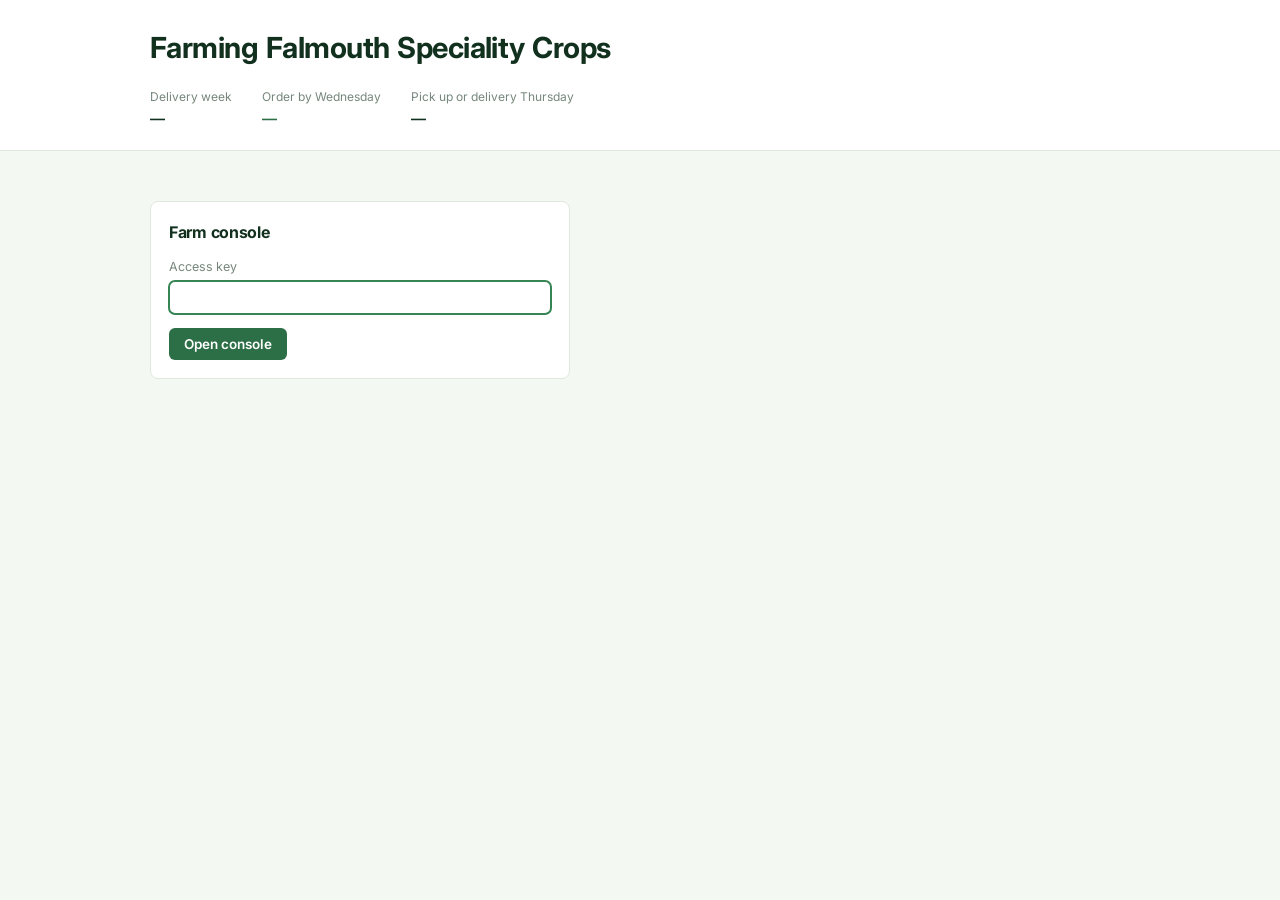
==== admin.html @ c874ed72 "Add order system: restaurant form, farm console, Apps Script backend Static GitHub Pages frontend ta" ====
<!DOCTYPE html>
<html lang="en">
<head>
<meta charset="utf-8">
<meta name="viewport" content="width=device-width, initial-scale=1">
<title>Farm console &mdash; Farming Falmouth Speciality Crops</title>
<link rel="preconnect" href="https://fonts.googleapis.com">
<link rel="preconnect" href="https://fonts.gstatic.com" crossorigin>
<link href="https://fonts.googleapis.com/css2?family=Inter:wght@400;500;600;700&display=swap" rel="stylesheet">
<link rel="stylesheet" href="assets/app.css">
</head>
<body>
<header class="top">
  <div class="in">
    <h1>Farming Falmouth Speciality Crops</h1>
    <div class="dates">
      <div class="date"><span class="lab">Delivery week</span><b id="dWeek">&mdash;</b></div>
      <div class="date flag"><span class="lab">Order by Wednesday</span><b id="dOrder">&mdash;</b></div>
      <div class="date"><span class="lab">Pick up or delivery Thursday</span><b id="dDeliver">&mdash;</b></div>
    </div>
  </div>
  <nav class="tabs" id="tabs" role="tablist">
    <button role="tab" data-tab="settings" aria-selected="true">This week's offerings</button>
    <button role="tab" data-tab="form" aria-selected="false">Order form preview</button>
    <button role="tab" data-tab="orders" aria-selected="false">Orders</button>
  </nav>
</header>
<main id="view"><div class="empty">Loading&hellip;</div></main>
<script>const MODE = "admin";</script>
<script src="assets/config.js"></script>
<script src="assets/app.js"></script>
</body>
</html>
---- assets/app.css ----
:root{
  --bg:#F4F8F2;
  --card:#FFFFFF;
  --ink:#12301E;
  --body:#41544A;
  --muted:#77877D;
  --line:#DFE9DC;
  --line-soft:#EDF3EB;
  --g700:#2C6E45;
  --g600:#378554;
  --g100:#E3F0E4;
  --g050:#F0F7EF;
  --warn:#9A5B12;
  --warn-bg:#FBF1E2;
  --stop:#9E3B24;
  --stop-bg:#FBEDE9;
  --on-accent:#FFFFFF;
  --r:8px;
}
@media (prefers-color-scheme:dark){
  :root:not([data-theme="light"]){
    --bg:#0E1610; --card:#161F19; --ink:#E7F0E7; --body:#B4C4B8; --muted:#8A9B8F;
    --line:#28352B; --line-soft:#1E2A21; --g700:#6FBF8C; --g600:#63B180;
    --g100:#1E3325; --g050:#18261C; --warn:#D9A25E; --warn-bg:#2B2216;
    --stop:#E08469; --stop-bg:#2E1E19; --on-accent:#0E1610;
  }
}
:root[data-theme="dark"]{
  --bg:#0E1610; --card:#161F19; --ink:#E7F0E7; --body:#B4C4B8; --muted:#8A9B8F;
  --line:#28352B; --line-soft:#1E2A21; --g700:#6FBF8C; --g600:#63B180;
  --g100:#1E3325; --g050:#18261C; --warn:#D9A25E; --warn-bg:#2B2216;
  --stop:#E08469; --stop-bg:#2E1E19; --on-accent:#0E1610;
}
*{box-sizing:border-box}
html{-webkit-text-size-adjust:100%}
body{
  margin:0;background:var(--bg);color:var(--ink);
  font-family:Inter,-apple-system,BlinkMacSystemFont,"Segoe UI",sans-serif;
  font-size:15px;line-height:1.5;font-variant-numeric:tabular-nums;
  -webkit-font-smoothing:antialiased;
}
button,input,select,textarea{font-family:inherit}
h1,h2,h3{margin:0;letter-spacing:-.018em}

/* ============ masthead ============ */
.top{background:var(--card);border-bottom:1px solid var(--line)}
.top .in{max-width:1020px;margin:0 auto;padding:26px 20px 0}
.top h1{font-size:clamp(21px,3.6vw,29px);font-weight:700}
.dates{display:flex;flex-wrap:wrap;gap:30px;margin:18px 0 0;padding-bottom:20px}
.date .lab{display:block;font-size:12px;color:var(--muted);margin-bottom:2px}
.date b{font-size:15px;font-weight:600}
.date.flag b{color:var(--g700)}

/* tabs */
.tabs{max-width:1020px;margin:0 auto;padding:0 20px;display:flex;gap:2px}
.tabs button{
  border:0;background:transparent;color:var(--body);cursor:pointer;
  font-size:14px;font-weight:500;padding:11px 14px;border-bottom:2px solid transparent;
  margin-bottom:-1px;
}
.tabs button:hover{color:var(--ink)}
.tabs button[aria-selected="true"]{color:var(--g700);font-weight:600;border-bottom-color:var(--g700)}
.tabs button:focus-visible{outline:2px solid var(--g600);outline-offset:-3px;border-radius:4px}

/* ============ layout ============ */
main{max-width:1020px;margin:0 auto;padding:26px 20px 140px}
.lede{color:var(--body);font-size:14px;margin:0 0 22px;max-width:64ch}

.section{margin-bottom:26px}
.section-head{display:flex;align-items:baseline;gap:12px;margin-bottom:10px}
.section-head h2{font-size:16px;font-weight:600}
.count{font-size:13px;color:var(--muted)}
.panel{background:var(--card);border:1px solid var(--line);border-radius:var(--r);overflow:hidden}

/* farmer rows */
.frow{
  display:grid;grid-template-columns:186px 1fr 116px 104px 152px;
  gap:14px;align-items:center;padding:12px 16px;border-bottom:1px solid var(--line-soft);
}
.frow:last-of-type{border-bottom:0}
.frow.on{background:var(--g050)}
.cropname{font-weight:600;font-size:15px}
.frow.off .cropname{color:var(--muted);font-weight:500}

.toggle{
  display:inline-flex;align-items:center;gap:8px;width:100%;
  border:1px solid var(--line);background:var(--card);color:var(--muted);
  padding:8px 12px;border-radius:99px;cursor:pointer;font-size:13px;font-weight:600;
  text-align:left;
}
.toggle .dot{
  width:17px;height:17px;border-radius:50%;border:1.5px solid var(--line);flex:none;
  display:grid;place-items:center;font-size:11px;color:transparent;line-height:1;
}
.toggle[aria-pressed="true"]{background:var(--g700);border-color:var(--g700);color:var(--on-accent)}
.toggle[aria-pressed="true"] .dot{background:var(--on-accent);border-color:var(--on-accent);color:var(--g700)}
.toggle:focus-visible{outline:2px solid var(--g600);outline-offset:2px}

.inp{
  width:100%;padding:7px 9px;font-size:14px;border:1px solid var(--line);
  border-radius:6px;background:var(--card);color:var(--ink);
}
.inp:focus{outline:2px solid var(--g600);outline-offset:-1px;border-color:transparent}
.inp:disabled{opacity:.4;cursor:not-allowed}
.money{display:flex;align-items:center;gap:5px;color:var(--muted);font-size:14px}
.fieldlab{display:none}

.addbtn{
  display:block;width:100%;text-align:left;padding:12px 16px;border:0;
  background:var(--card);border-top:1px solid var(--line-soft);
  color:var(--g700);font-size:13.5px;font-weight:600;cursor:pointer
}
.addbtn:hover{background:var(--g050)}
.addbtn:focus-visible{outline:2px solid var(--g600);outline-offset:-3px}
.addform{padding:14px 16px;background:var(--g050);border-top:1px solid var(--line-soft);
  display:grid;grid-template-columns:1fr 116px 104px auto auto;gap:10px;align-items:end}
.addform label{display:block;font-size:12px;color:var(--muted);margin-bottom:4px}
.btn{
  border:0;border-radius:6px;padding:8px 15px;font-size:13.5px;font-weight:600;cursor:pointer;
  background:var(--g700);color:var(--on-accent)
}
.btn.ghost{background:transparent;color:var(--body);border:1px solid var(--line)}
.btn:focus-visible{outline:2px solid var(--g600);outline-offset:2px}
.btn:disabled{opacity:.35;cursor:not-allowed}

/* chef rows */
.crow{
  display:grid;grid-template-columns:1fr 148px 96px 86px;gap:14px;align-items:center;
  padding:13px 16px;border-bottom:1px solid var(--line-soft)
}
.crow:last-child{border-bottom:0}
.crow .sub{font-size:13px;color:var(--muted);margin-top:2px}
.stock{font-size:12.5px;font-weight:600;color:var(--g700)}
.stock.low{color:var(--warn)}
.stock.out{color:var(--stop)}
.stock.any{color:var(--muted);font-weight:400}
.line{text-align:right;font-weight:600}
.line.zero{color:var(--muted);font-weight:400}
.crow.sold{opacity:.55}

/* order panel */
.orderbox{background:var(--card);border:1px solid var(--line);border-radius:var(--r);padding:18px;margin-top:24px}
.orderbox h2{font-size:16px;margin-bottom:14px}
.grid2{display:grid;grid-template-columns:1fr 1fr;gap:14px}
.f label{display:block;font-size:12.5px;color:var(--muted);margin-bottom:4px}
.f.wide{grid-column:1/-1}
textarea.inp{min-height:62px;resize:vertical}
.radio-group{display:flex;gap:20px;padding:7px 0}
.radio-label{display:flex;align-items:center;gap:7px;cursor:pointer;font-size:14px}
.radio-label input[type=radio]{accent-color:var(--g700);width:15px;height:15px;flex:none}
.check-label{display:flex;align-items:flex-start;gap:8px;cursor:pointer;font-size:13.5px;line-height:1.5;color:var(--body)}
.check-label input[type=checkbox]{accent-color:var(--g700);width:15px;height:15px;margin-top:2px;flex:none}

.stickybar{
  position:sticky;bottom:0;margin:22px -20px -140px;padding:14px 20px;
  background:var(--card);border-top:1px solid var(--line);
  display:flex;align-items:center;justify-content:space-between;gap:16px;flex-wrap:wrap
}
.stickybar .tot{font-size:22px;font-weight:700}
.stickybar .tot small{display:block;font-size:12.5px;font-weight:400;color:var(--muted)}
.btn.big{padding:12px 26px;font-size:15px}

/* orders table */
.toolbar{display:flex;gap:10px;align-items:center;flex-wrap:wrap;margin-bottom:14px}
.stat{background:var(--card);border:1px solid var(--line);border-radius:var(--r);padding:12px 16px}
.stat .lab{display:block;font-size:12px;color:var(--muted)}
.stat b{font-size:19px;font-weight:700}
.stats{display:flex;gap:12px;flex-wrap:wrap;margin-bottom:18px}
.scroll{overflow-x:auto;background:var(--card);border:1px solid var(--line);border-radius:var(--r)}
table{border-collapse:collapse;width:100%;font-size:13px;min-width:1100px}
th{text-align:left;font-weight:600;color:var(--muted);font-size:12px;padding:10px 14px;
   border-bottom:1px solid var(--line);white-space:nowrap;position:sticky;top:0;background:var(--card)}
td{padding:9px 14px;border-bottom:1px solid var(--line-soft);white-space:nowrap}
td.addr{white-space:normal;max-width:200px}
tbody tr:last-child td{border-bottom:0}
.num{text-align:right}

.empty{padding:44px 20px;text-align:center;color:var(--muted);font-size:14px}
.empty b{display:block;color:var(--ink);font-size:16px;font-weight:600;margin-bottom:5px}
.notice{padding:11px 14px;border-radius:6px;font-size:13.5px;margin-bottom:18px}
.notice.warn{background:var(--warn-bg);color:var(--warn)}
.notice.err{background:var(--stop-bg);color:var(--stop)}
.done{background:var(--card);border:1px solid var(--line);border-radius:var(--r);
  padding:40px 24px;text-align:center}
.done b{display:block;font-size:20px;font-weight:700;margin-bottom:6px}
.done p{color:var(--body);margin:0 0 18px}

@media (max-width:820px){
  .frow{grid-template-columns:1fr 1fr;row-gap:10px;padding:14px 16px}
  .frow .toggle{grid-column:1/-1}
  .frow .cropname-cell{grid-column:1/-1}
  .fieldlab{display:block;font-size:11.5px;color:var(--muted);margin-bottom:3px}
  .addform{grid-template-columns:1fr 1fr}
  .addform .wide{grid-column:1/-1}
  .crow{grid-template-columns:1fr 92px;row-gap:8px}
  .crow .stockcell{grid-column:1;font-size:12px}
  .crow .line{grid-column:2;text-align:right}
  .grid2{grid-template-columns:1fr}
  .dates{gap:20px}
}
@media (prefers-reduced-motion:reduce){*{transition:none!important}}
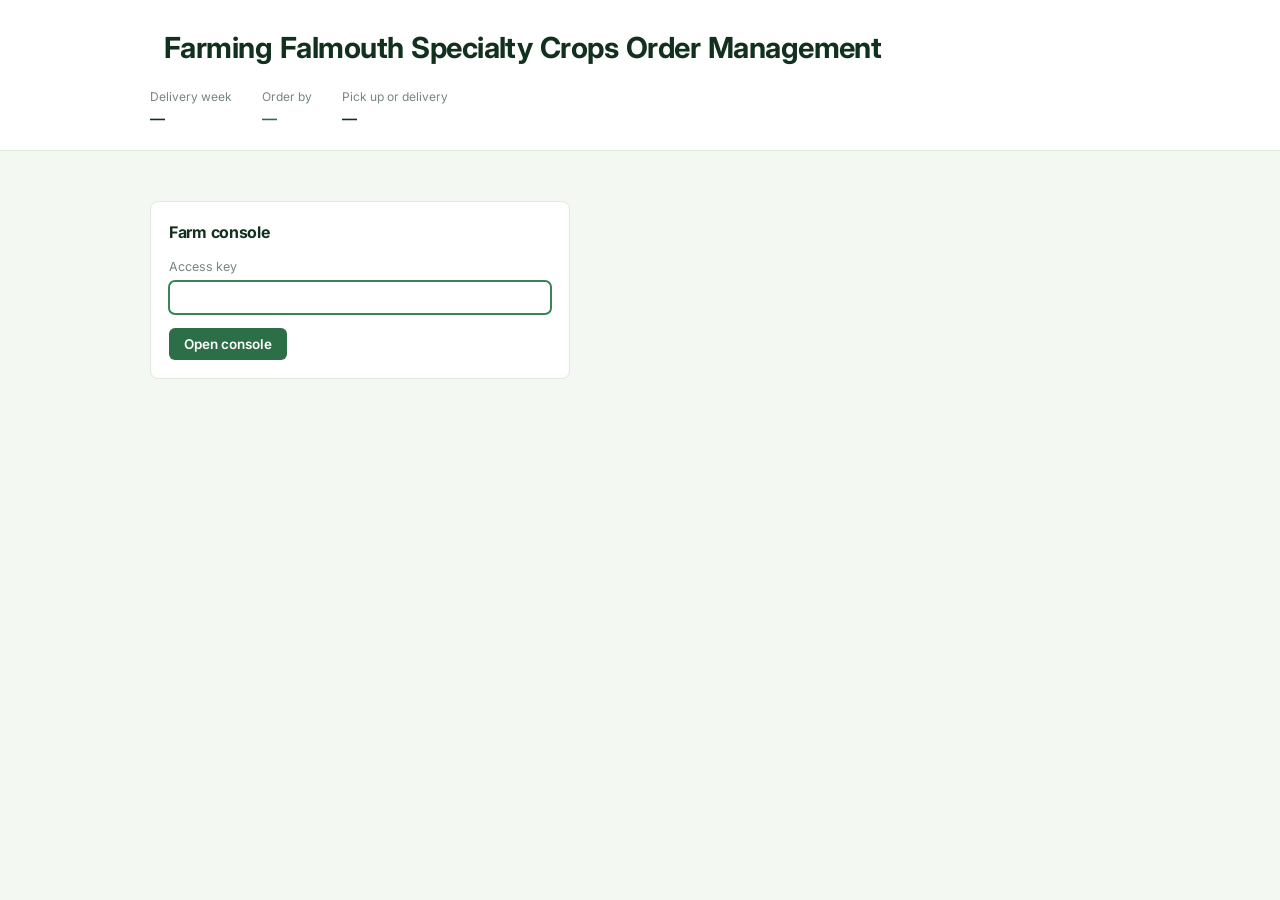
==== commit 33991074: "Overhaul customer form, fix order total bug, standardize spelling Backend: fix placeOrder_ total usi" ====
--- a/admin.html
+++ b/admin.html
@@ -3,25 +3,33 @@
 <head>
 <meta charset="utf-8">
 <meta name="viewport" content="width=device-width, initial-scale=1">
-<title>Farm console &mdash; Farming Falmouth Speciality Crops</title>
+<title>Farm console &mdash; Farming Falmouth Specialty Crops</title>
 <link rel="preconnect" href="https://fonts.googleapis.com">
 <link rel="preconnect" href="https://fonts.gstatic.com" crossorigin>
 <link href="https://fonts.googleapis.com/css2?family=Inter:wght@400;500;600;700&display=swap" rel="stylesheet">
+<link rel="icon" href="public/favicon.ico">
 <link rel="stylesheet" href="assets/app.css">
 </head>
 <body>
 <header class="top">
   <div class="in">
-    <h1>Farming Falmouth Speciality Crops</h1>
+    <div class="brand">
+      <picture>
+        <source srcset="assets/logo.svg" type="image/svg+xml">
+        <img src="assets/logo.png" alt="" class="logo" onerror="this.style.display='none'">
+      </picture>
+      <h1>Farming Falmouth Specialty Crops Order Management</h1>
+    </div>
     <div class="dates">
       <div class="date"><span class="lab">Delivery week</span><b id="dWeek">&mdash;</b></div>
-      <div class="date flag"><span class="lab">Order by Wednesday</span><b id="dOrder">&mdash;</b></div>
-      <div class="date"><span class="lab">Pick up or delivery Thursday</span><b id="dDeliver">&mdash;</b></div>
+      <div class="date flag"><span class="lab" id="labOrder">Order by</span><b id="dOrder">&mdash;</b></div>
+      <div class="date"><span class="lab" id="labDeliver">Pick up or delivery</span><b id="dDeliver">&mdash;</b></div>
     </div>
   </div>
   <nav class="tabs" id="tabs" role="tablist">
     <button role="tab" data-tab="settings" aria-selected="true">This week's offerings</button>
     <button role="tab" data-tab="form" aria-selected="false">Order form preview</button>
+    <button role="tab" data-tab="summary" aria-selected="false">Weekly summary</button>
     <button role="tab" data-tab="orders" aria-selected="false">Orders</button>
   </nav>
 </header>
--- a/assets/app.css
+++ b/assets/app.css
@@ -46,6 +46,8 @@
 .top{background:var(--card);border-bottom:1px solid var(--line)}
 .top .in{max-width:1020px;margin:0 auto;padding:26px 20px 0}
 .top h1{font-size:clamp(21px,3.6vw,29px);font-weight:700}
+.brand{display:flex;align-items:center;gap:14px}
+.logo{height:22px;width:auto;flex:none}
 .dates{display:flex;flex-wrap:wrap;gap:30px;margin:18px 0 0;padding-bottom:20px}
 .date .lab{display:block;font-size:12px;color:var(--muted);margin-bottom:2px}
 .date b{font-size:15px;font-weight:600}
@@ -74,8 +76,13 @@
 
 /* farmer rows */
 .frow{
-  display:grid;grid-template-columns:186px 1fr 116px 104px 152px;
+  display:grid;grid-template-columns:220px 1fr 116px 104px 152px;
   gap:14px;align-items:center;padding:12px 16px;border-bottom:1px solid var(--line-soft);
+}
+.frow-head{
+  display:grid;grid-template-columns:220px 1fr 116px 104px 152px;
+  gap:14px;padding:7px 16px;border-bottom:1px solid var(--line-soft);
+  font-size:11.5px;font-weight:600;color:var(--muted);background:var(--card);
 }
 .frow:last-of-type{border-bottom:0}
 .frow.on{background:var(--g050)}
@@ -120,6 +127,11 @@
   background:var(--g700);color:var(--on-accent)
 }
 .btn.ghost{background:transparent;color:var(--body);border:1px solid var(--line)}
+.save-footer{display:flex;align-items:center;justify-content:space-between;gap:16px;margin-top:20px;padding:14px 0;border-top:1px solid var(--line)}
+.savemsg{font-size:13px}
+.savemsg.saving{color:var(--muted)}
+.savemsg.ok{color:var(--g700)}
+.savemsg.err{color:var(--stop)}
 .btn:focus-visible{outline:2px solid var(--g600);outline-offset:2px}
 .btn:disabled{opacity:.35;cursor:not-allowed}
 
@@ -150,6 +162,14 @@
 .radio-label input[type=radio]{accent-color:var(--g700);width:15px;height:15px;flex:none}
 .check-label{display:flex;align-items:flex-start;gap:8px;cursor:pointer;font-size:13.5px;line-height:1.5;color:var(--body)}
 .check-label input[type=checkbox]{accent-color:var(--g700);width:15px;height:15px;margin-top:2px;flex:none}
+abbr.req{text-decoration:none;color:var(--stop);font-style:normal}
+.ferr{color:var(--stop);font-size:12.5px;margin-top:3px;min-height:1.2em}
+.intro-block{margin:0 0 24px}
+.intro-block p{margin:0 0 10px;font-size:14px;color:var(--body)}
+.intro-block p:last-child{margin-bottom:0}
+.intro-block a{color:var(--g700)}
+.pay-note{font-size:13.5px;color:var(--body);margin:0 0 16px}
+.order-ref{font-size:13px;color:var(--muted);margin:8px 0 18px}
 
 .stickybar{
   position:sticky;bottom:0;margin:22px -20px -140px;padding:14px 20px;
@@ -172,6 +192,10 @@
    border-bottom:1px solid var(--line);white-space:nowrap;position:sticky;top:0;background:var(--card)}
 td{padding:9px 14px;border-bottom:1px solid var(--line-soft);white-space:nowrap}
 td.addr{white-space:normal;max-width:200px}
+td.dim{color:var(--muted)}
+.sumrow td{border-top:2px solid var(--line);background:var(--g050)}
+.colsub{font-size:11px;font-weight:400;color:var(--muted);margin-top:2px}
+.colsub.addr{white-space:normal;max-width:180px}
 tbody tr:last-child td{border-bottom:0}
 .num{text-align:right}
 
@@ -187,6 +211,7 @@
 
 @media (max-width:820px){
   .frow{grid-template-columns:1fr 1fr;row-gap:10px;padding:14px 16px}
+  .frow-head{display:none}
   .frow .toggle{grid-column:1/-1}
   .frow .cropname-cell{grid-column:1/-1}
   .fieldlab{display:block;font-size:11.5px;color:var(--muted);margin-bottom:3px}
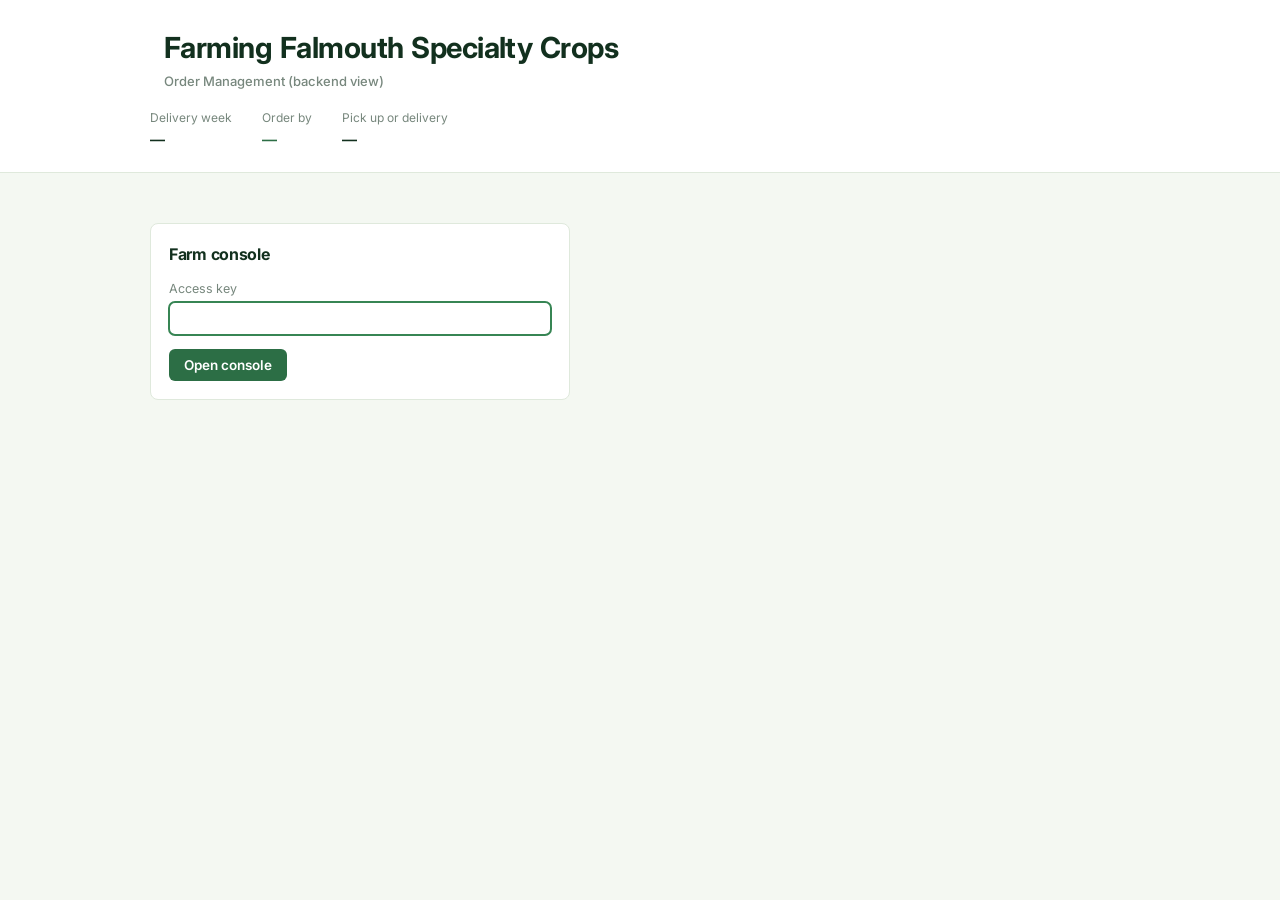
==== commit 61e0fe5a: "Revise page titles and add subtitle line to both pages Browser titles now lead with the differentiat" ====
--- a/admin.html
+++ b/admin.html
@@ -3,7 +3,7 @@
 <head>
 <meta charset="utf-8">
 <meta name="viewport" content="width=device-width, initial-scale=1">
-<title>Farm console &mdash; Farming Falmouth Specialty Crops</title>
+<title>Order Management — Farming Falmouth Specialty Crops</title>
 <link rel="preconnect" href="https://fonts.googleapis.com">
 <link rel="preconnect" href="https://fonts.gstatic.com" crossorigin>
 <link href="https://fonts.googleapis.com/css2?family=Inter:wght@400;500;600;700&display=swap" rel="stylesheet">
@@ -18,7 +18,7 @@
         <source srcset="assets/logo.svg" type="image/svg+xml">
         <img src="assets/logo.png" alt="" class="logo" onerror="this.style.display='none'">
       </picture>
-      <h1>Farming Falmouth Specialty Crops Order Management</h1>
+      <div><h1>Farming Falmouth Specialty Crops</h1><p class="page-sub">Order Management (backend view)</p></div>
     </div>
     <div class="dates">
       <div class="date"><span class="lab">Delivery week</span><b id="dWeek">&mdash;</b></div>
--- a/assets/app.css
+++ b/assets/app.css
@@ -48,6 +48,7 @@
 .top h1{font-size:clamp(21px,3.6vw,29px);font-weight:700}
 .brand{display:flex;align-items:center;gap:14px}
 .logo{height:22px;width:auto;flex:none}
+.page-sub{margin:2px 0 0;font-size:13px;font-weight:500;color:var(--muted)}
 .dates{display:flex;flex-wrap:wrap;gap:30px;margin:18px 0 0;padding-bottom:20px}
 .date .lab{display:block;font-size:12px;color:var(--muted);margin-bottom:2px}
 .date b{font-size:15px;font-weight:600}
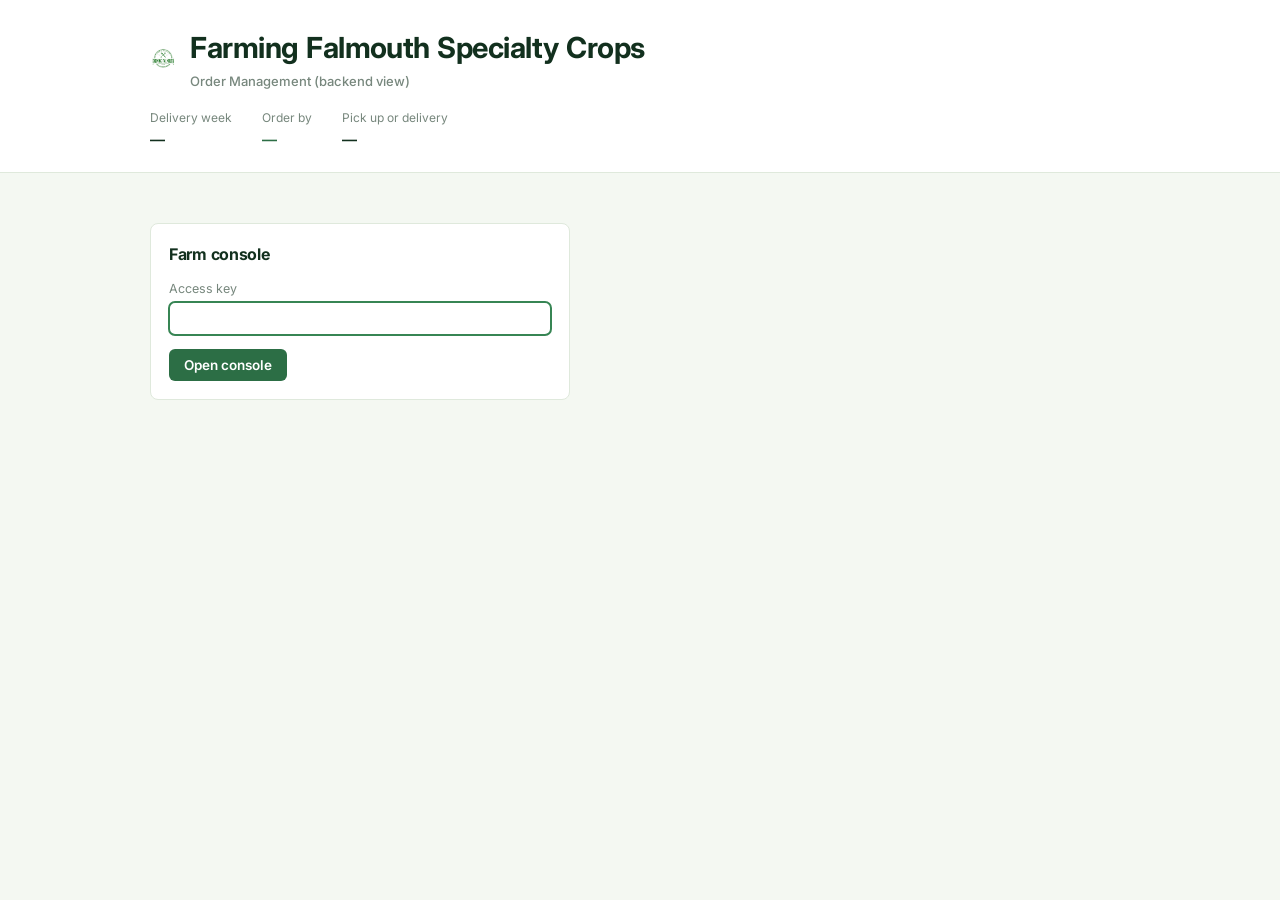
==== commit 0a936c35: "Switch to Squarespace favicon PNG; fix header logo path Favicon is now the crossed-forks mark from t" ====
--- a/admin.html
+++ b/admin.html
@@ -7,17 +7,14 @@
 <link rel="preconnect" href="https://fonts.googleapis.com">
 <link rel="preconnect" href="https://fonts.gstatic.com" crossorigin>
 <link href="https://fonts.googleapis.com/css2?family=Inter:wght@400;500;600;700&display=swap" rel="stylesheet">
-<link rel="icon" href="public/favicon.ico">
+<link rel="icon" type="image/png" href="public/favicon.png">
 <link rel="stylesheet" href="assets/app.css">
 </head>
 <body>
 <header class="top">
   <div class="in">
     <div class="brand">
-      <picture>
-        <source srcset="assets/logo.svg" type="image/svg+xml">
-        <img src="assets/logo.png" alt="" class="logo" onerror="this.style.display='none'">
-      </picture>
+      <img src="public/FF-logo.png" alt="" class="logo">
       <div><h1>Farming Falmouth Specialty Crops</h1><p class="page-sub">Order Management (backend view)</p></div>
     </div>
     <div class="dates">
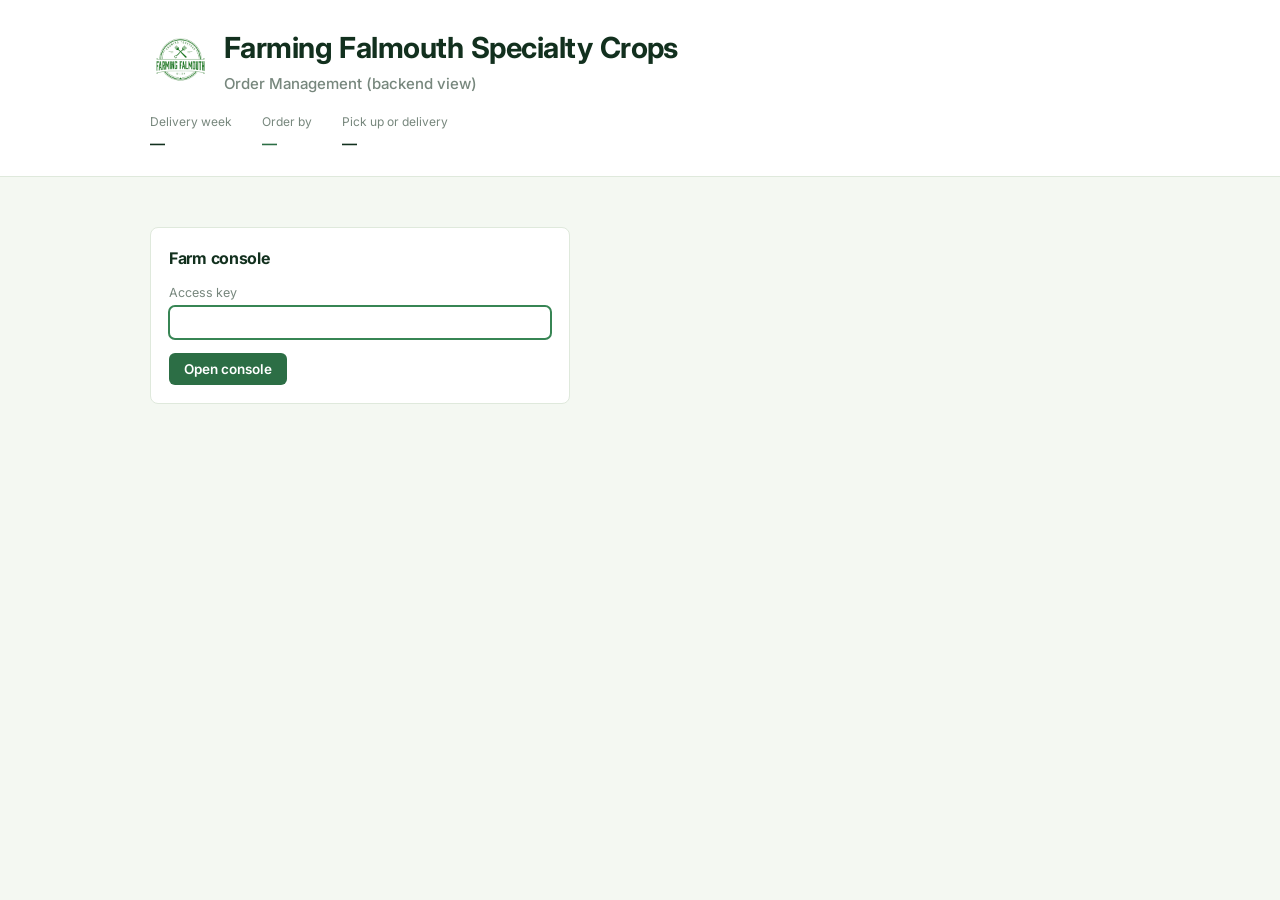
==== commit 116c9c70: "Overhaul weekly summary: merge Orders tab, fix week picker, expandable rows, fulfilled checkbox, Ord" ====
--- a/admin.html
+++ b/admin.html
@@ -27,7 +27,6 @@
     <button role="tab" data-tab="settings" aria-selected="true">This week's offerings</button>
     <button role="tab" data-tab="form" aria-selected="false">Order form preview</button>
     <button role="tab" data-tab="summary" aria-selected="false">Weekly summary</button>
-    <button role="tab" data-tab="orders" aria-selected="false">Orders</button>
   </nav>
 </header>
 <main id="view"><div class="empty">Loading&hellip;</div></main>
--- a/assets/app.css
+++ b/assets/app.css
@@ -47,8 +47,8 @@
 .top .in{max-width:1020px;margin:0 auto;padding:26px 20px 0}
 .top h1{font-size:clamp(21px,3.6vw,29px);font-weight:700}
 .brand{display:flex;align-items:center;gap:14px}
-.logo{height:22px;width:auto;flex:none}
-.page-sub{margin:2px 0 0;font-size:13px;font-weight:500;color:var(--muted)}
+.logo{height:50px;width:auto;flex:none}
+.page-sub{margin:3px 0 0;font-size:15px;font-weight:500;color:var(--muted)}
 .dates{display:flex;flex-wrap:wrap;gap:30px;margin:18px 0 0;padding-bottom:20px}
 .date .lab{display:block;font-size:12px;color:var(--muted);margin-bottom:2px}
 .date b{font-size:15px;font-weight:600}
@@ -200,6 +200,32 @@
 tbody tr:last-child td{border-bottom:0}
 .num{text-align:right}
 
+/* weekly summary — sticky left columns */
+table.sum-tbl{border-collapse:separate;border-spacing:0;min-width:0}
+.st-col{position:sticky;background:var(--card);z-index:1}
+.sum-tbl thead .st-col{z-index:3}
+.st-c0{left:0;width:52px;min-width:52px;max-width:52px}
+.st-c1{left:52px;min-width:160px}
+.st-c2{left:212px;min-width:140px}
+.st-c3{left:352px;min-width:110px}
+.st-c4{left:462px;min-width:90px;box-shadow:2px 0 5px -2px rgba(0,0,0,.12)}
+.sum-row{cursor:pointer}
+.sum-row:hover>td{background:var(--g050)}
+.sum-row:hover>.st-col{background:var(--g050)}
+.sumrow>.st-col{background:var(--g050)}
+.sum-done>td{opacity:.65}
+.chk-cell{text-align:center;cursor:default}
+.expand-hint{font-size:11px;color:var(--g700);margin-top:2px}
+/* expandable detail row */
+.detail-row .detail-cell{padding:0;background:var(--g050)}
+.detail-box{padding:16px 20px;display:flex;flex-wrap:wrap;gap:20px;align-items:flex-start}
+.detail-dl{margin:0;display:grid;grid-template-columns:auto 1fr;gap:3px 14px;font-size:13px;align-content:start}
+.detail-dl dt{color:var(--muted);font-weight:500;white-space:nowrap}
+.detail-dl dd{margin:0;word-break:break-word}
+.detail-dl a{color:var(--g700)}
+.detail-notes{flex:1;min-width:220px}
+.detail-lab{display:block;font-size:12px;color:var(--muted);margin-bottom:4px;font-weight:500}
+
 .empty{padding:44px 20px;text-align:center;color:var(--muted);font-size:14px}
 .empty b{display:block;color:var(--ink);font-size:16px;font-weight:600;margin-bottom:5px}
 .notice{padding:11px 14px;border-radius:6px;font-size:13.5px;margin-bottom:18px}
